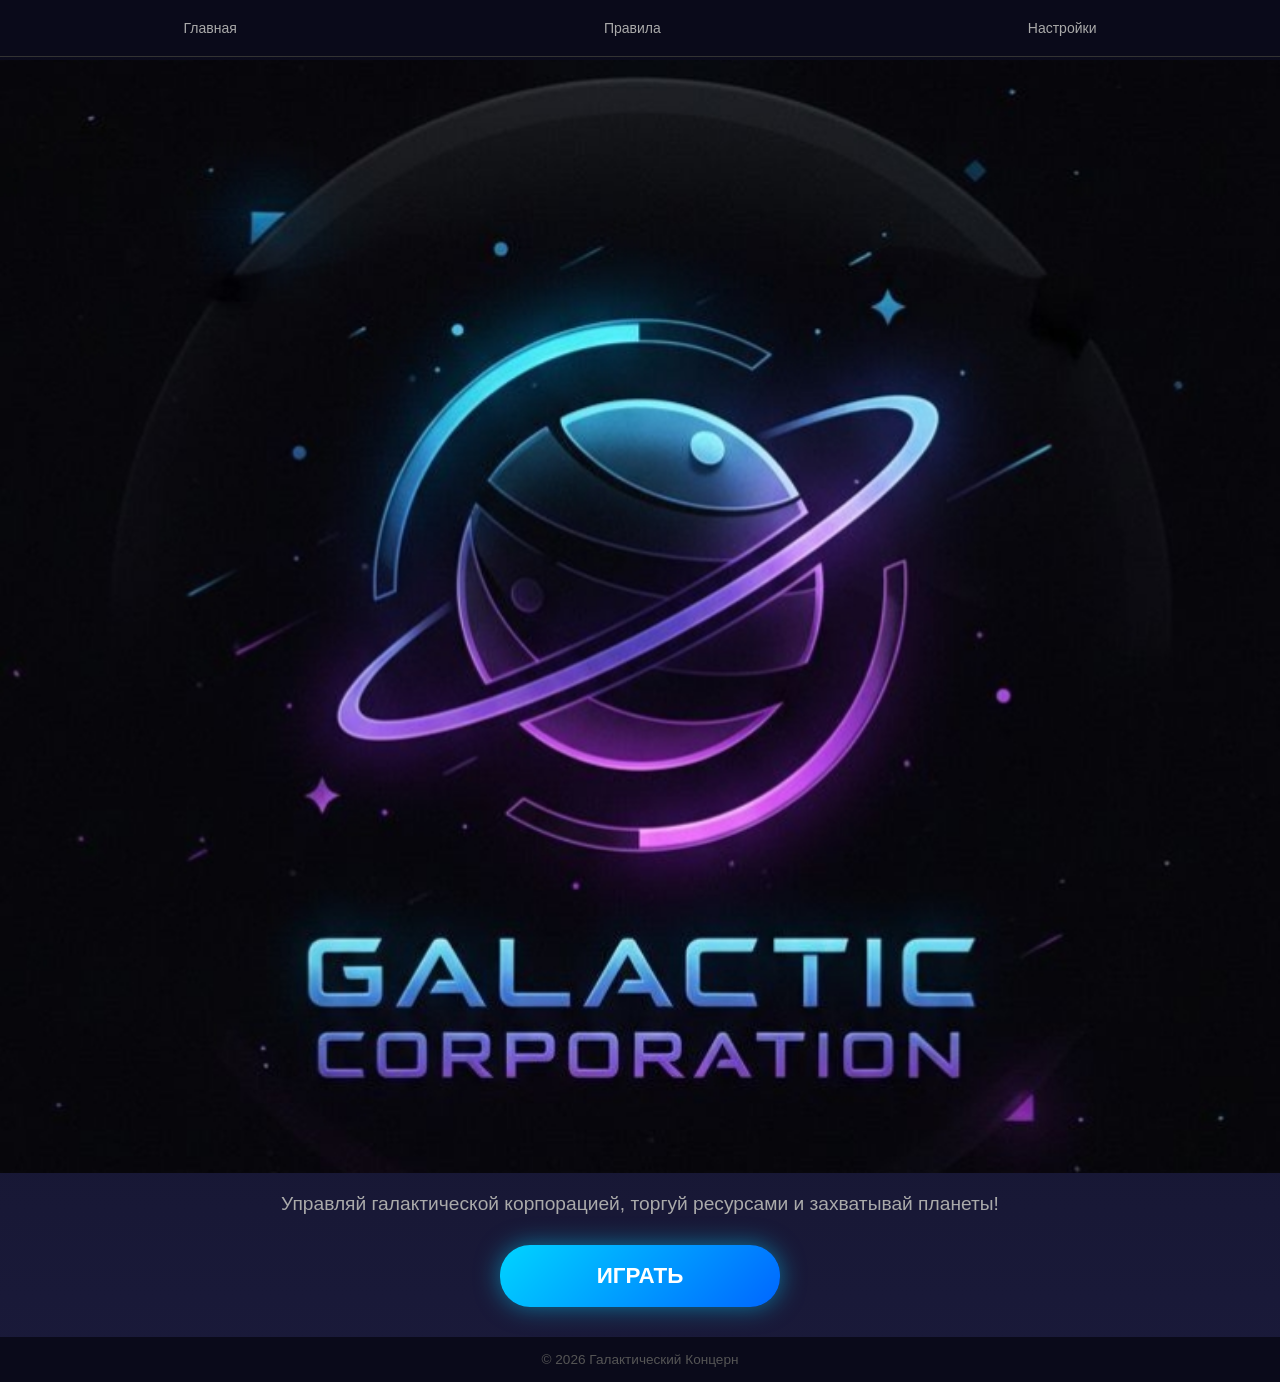
==== index.html @ 987524a6 "Update index.html" ====
<!DOCTYPE html>
<html lang="ru">
<head>
    <meta charset="UTF-8">
    <meta name="viewport" content="width=device-width, initial-scale=1.0">
    <title>Галактический Концерн</title>
    <link rel="stylesheet" href="style.css">
</head>
<body>
    <main>
        <img src="logo.png" alt="Галактический Концерн" class="logo">
        
        <nav class="menu">
            <a href="index.html">Главная</a>
            <a href="rules.html">Правила</a>
            <a href="settings.html">Настройки</a>
        </nav>
        
        <p>Управляй галактической корпорацией, торгуй ресурсами и захватывай планеты!</p>
        
        <a href="#" class="btn">ИГРАТЬ</a>
    </main>

    <footer>
        © 2026 Галактический Концерн
    </footer>
</body>
</html>
---- style.css ----
* {
    margin: 0;
    padding: 0;
    box-sizing: border-box;
}

body {
    padding-top: 60px;
    min-height: 100vh;
    display: flex;
    flex-direction: column;
    background: linear-gradient(180deg, #0a0a1a 0%, #1a1a3a 100%);
    font-family: 'Segoe UI', Tahoma, Geneva, Verdana, sans-serif;
}


main {
    flex: 1;
    padding: 0 !important;
    padding-bottom: 80px;
}

.logo {
    width: 100vw;
    max-width: 100vw;
    display: block;
    margin: 0 !important;
    padding: 0 !important;
}


.menu {
    position: fixed;
    top: 0;
    left: 0;
    right: 0;
    display: flex;
    justify-content: space-around;
    gap: 0;
    margin: 0;
    padding: 15px 0;
    border-bottom: 1px solid #333;
    background: #0a0a1a;
    z-index: 100;
}

.menu a {
    color: #aaa;
    text-decoration: none;
    font-size: 14px;
    padding: 5px 10px;
    transition: color 0.3s;
}

.menu a:hover {
    color: #00d4ff;
}

p {
    color: #aaa;
    font-size: 1.2em;
    text-align: center;
    margin-top: 20px;
}

.btn {
    display: block;
    width: 80%;
    max-width: 280px;
    margin: 30px auto;
    padding: 18px 20px;
    font-size: 1.4em;
    font-weight: bold;
    text-align: center;
    text-decoration: none;
    color: #fff;
    background: linear-gradient(135deg, #00d4ff, #0066ff);
    border-radius: 30px;
    box-shadow: 0 0 25px rgba(0, 212, 255, 0.5);
}

footer {
    padding: 15px;
    text-align: center;
    color: #555;
    font-size: 0.85em;
    background: #0a0a1a;
}
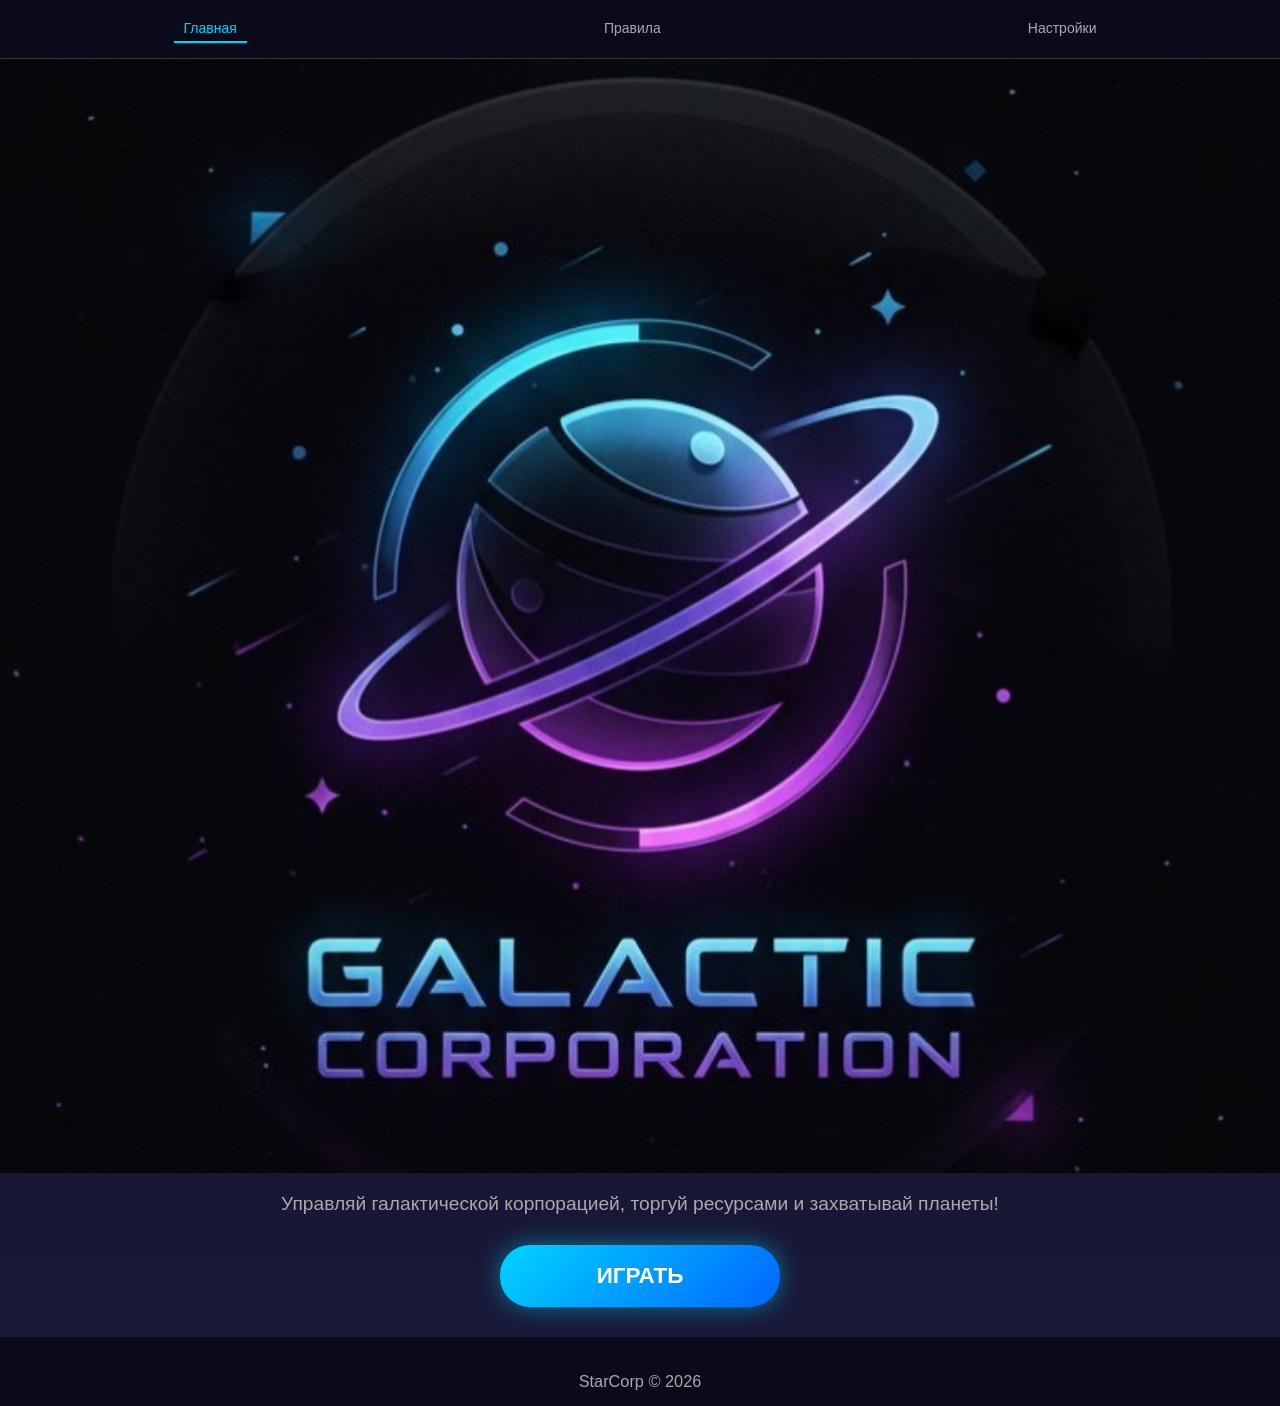
==== commit f072f94e: "Update index.html" ====
--- a/index.html
+++ b/index.html
@@ -12,7 +12,7 @@
         <img src="logo.png" alt="Галактический Концерн" class="logo">
         
         <nav class="menu">
-            <a href="index.html">Главная</a>
+            <a href="index.html" class="active">Главная</a>
             <a href="rules.html">Правила</a>
             <a href="settings.html">Настройки</a>
         </nav>
@@ -23,7 +23,7 @@
     </main>
 
     <footer>
-        © 2026 Галактический Концерн
+      <p>StarCorp © 2026</p>
     </footer>
 </body>
 </html>
--- a/style.css
+++ b/style.css
@@ -64,6 +64,10 @@
     margin-top: 20px;
 }
 
+.menu a.active {
+    color: #00d4ff;
+    border-bottom: 2px solid #00d4ff;
+}
 .btn {
     display: block;
     width: 80%;
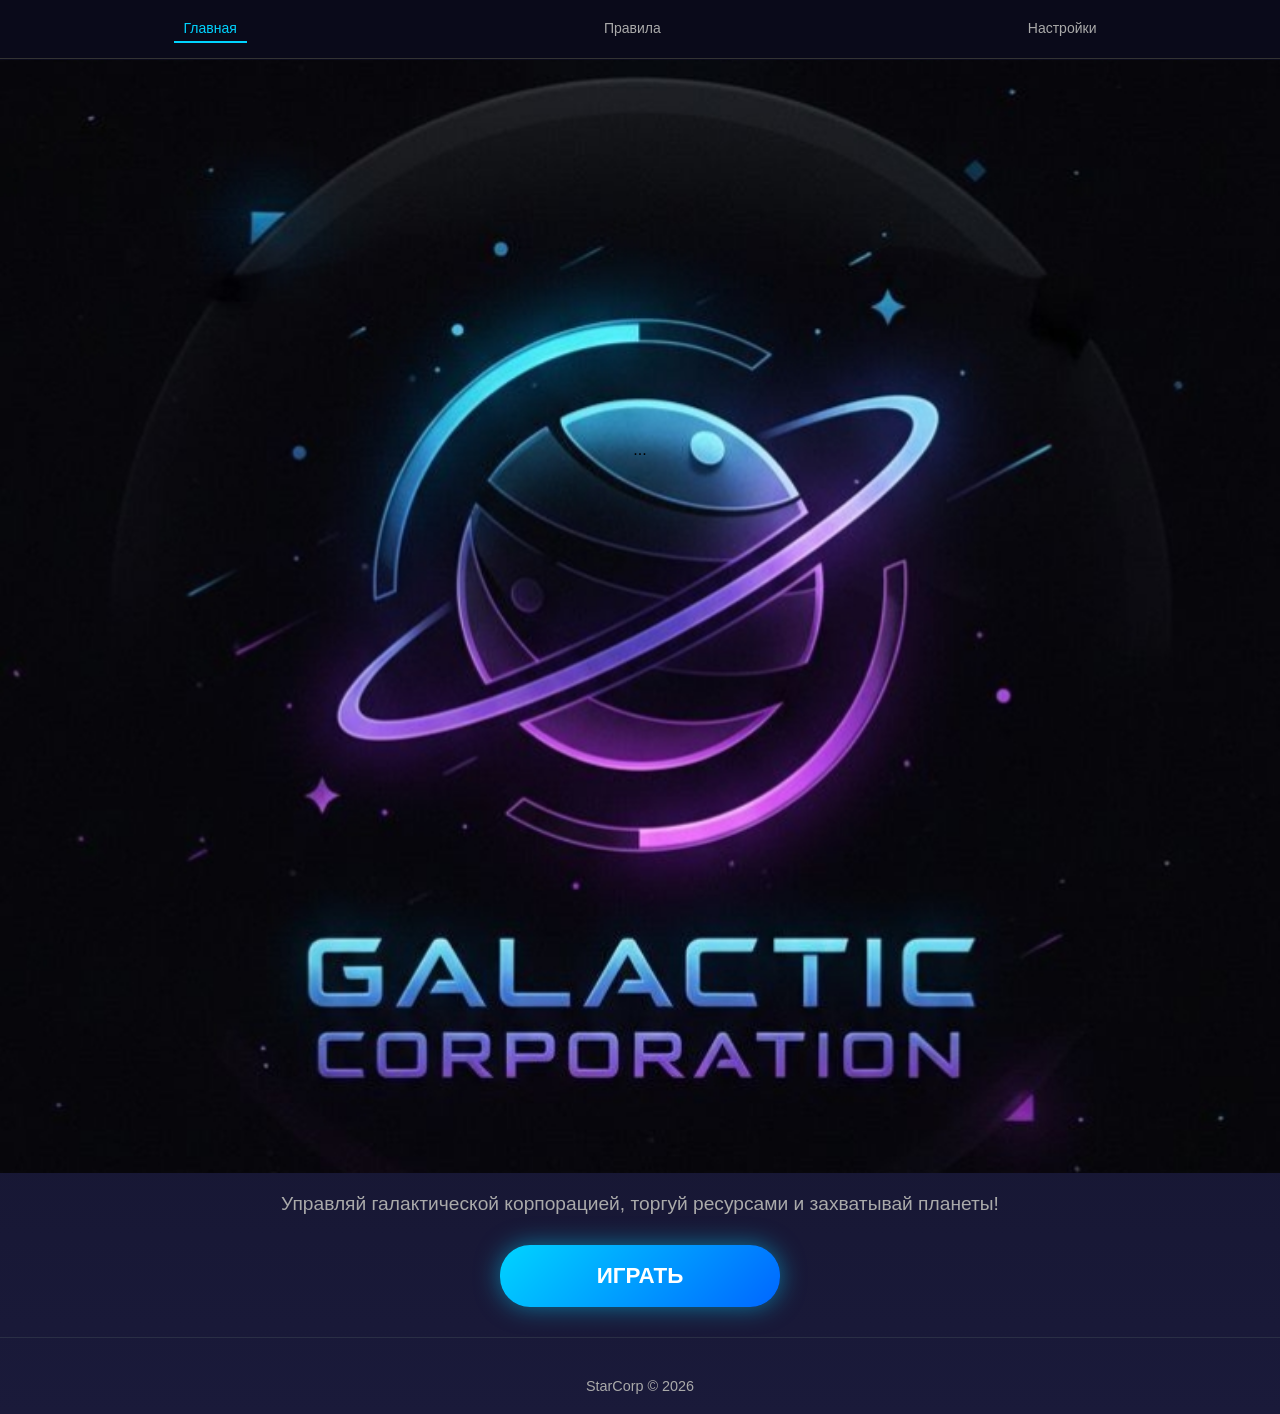
==== commit 3af4024e: "Update index.html" ====
--- a/index.html
+++ b/index.html
@@ -6,8 +6,10 @@
     <meta name="viewport" content="width=device-width, initial-scale=1.0">
     <title>Галактический Концерн</title>
     <link rel="stylesheet" href="style.css">
+    <link rel="stylesheet" href="splash.css">
 </head>
 <body>
+    <div id="splash-screen">...</div>
     <main>
         <img src="logo.png" alt="Галактический Концерн" class="logo">
         
@@ -25,5 +27,6 @@
     <footer>
       <p>StarCorp © 2026</p>
     </footer>
+    <script src="splash.js"></script>
 </body>
 </html>
--- a/style.css
+++ b/style.css
@@ -85,9 +85,10 @@
 }
 
 footer {
-    padding: 15px;
     text-align: center;
-    color: #555;
-    font-size: 0.85em;
-    background: #0a0a1a;
-}+    padding: 20px;
+    color: #6b7280;
+    font-size: 12px;
+    border-top: 1px solid #2a2f45;
+    margin-top: auto;
+}
--- a/splash.css
+++ b/splash.css
@@ -0,0 +1,50 @@
+
+#splash-screen {
+    position: fixed;
+    top: 0;
+    left: 0;
+    width: 100%;
+    height: 100%;
+    background: url('bg.jpg') center/cover no-repeat;
+    display: flex;
+    align-items: center;
+    justify-content: center;
+    z-index: 9999;
+}
+
+.splash-content {
+    text-align: center;
+    background: rgba(0, 0, 0, 0.7);
+    padding: 40px;
+    border-radius: 20px;
+    width: 80%;
+    max-width: 300px;
+}
+
+.splash-content h1 {
+    color: #00d4ff;
+    font-size: 32px;
+    margin-bottom: 30px;
+    text-shadow: 0 0 20px rgba(0, 212, 255, 0.5);
+}
+
+.progress-bar {
+    width: 100%;
+    height: 8px;
+    background: #2a2f45;
+    border-radius: 4px;
+    overflow: hidden;
+    margin-bottom: 16px;
+}
+
+.progress-fill {
+    height: 100%;
+    background: linear-gradient(90deg, #00d4ff, #00ff88);
+    width: 0%;
+    transition: width 0.1s;
+}
+
+.loading-text {
+    color: #6b7280;
+    font-size: 14px;
+}
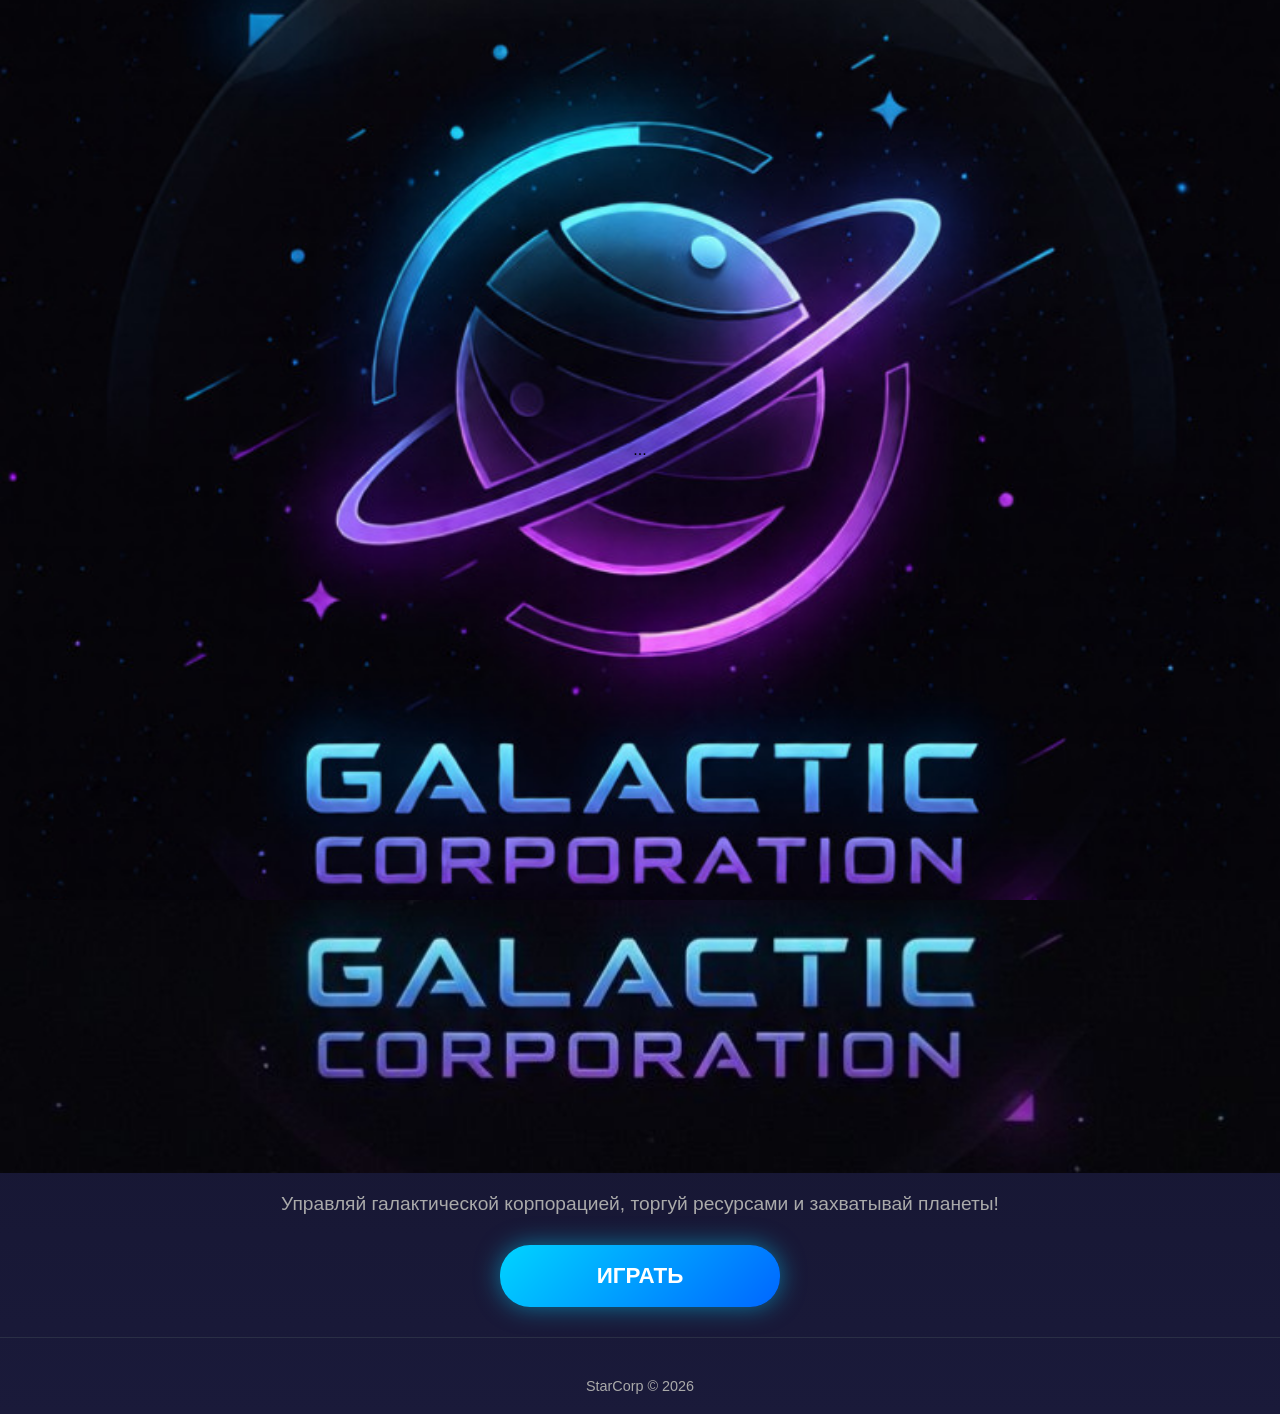
==== commit 1bd44a63: "Update index.html" ====
--- a/index.html
+++ b/index.html
@@ -21,7 +21,7 @@
         
         <p>Управляй галактической корпорацией, торгуй ресурсами и захватывай планеты!</p>
         
-        <a href="#" class="btn">ИГРАТЬ</a>
+        <a href="game.html" class="btn">ИГРАТЬ</a>
     </main>
 
     <footer>
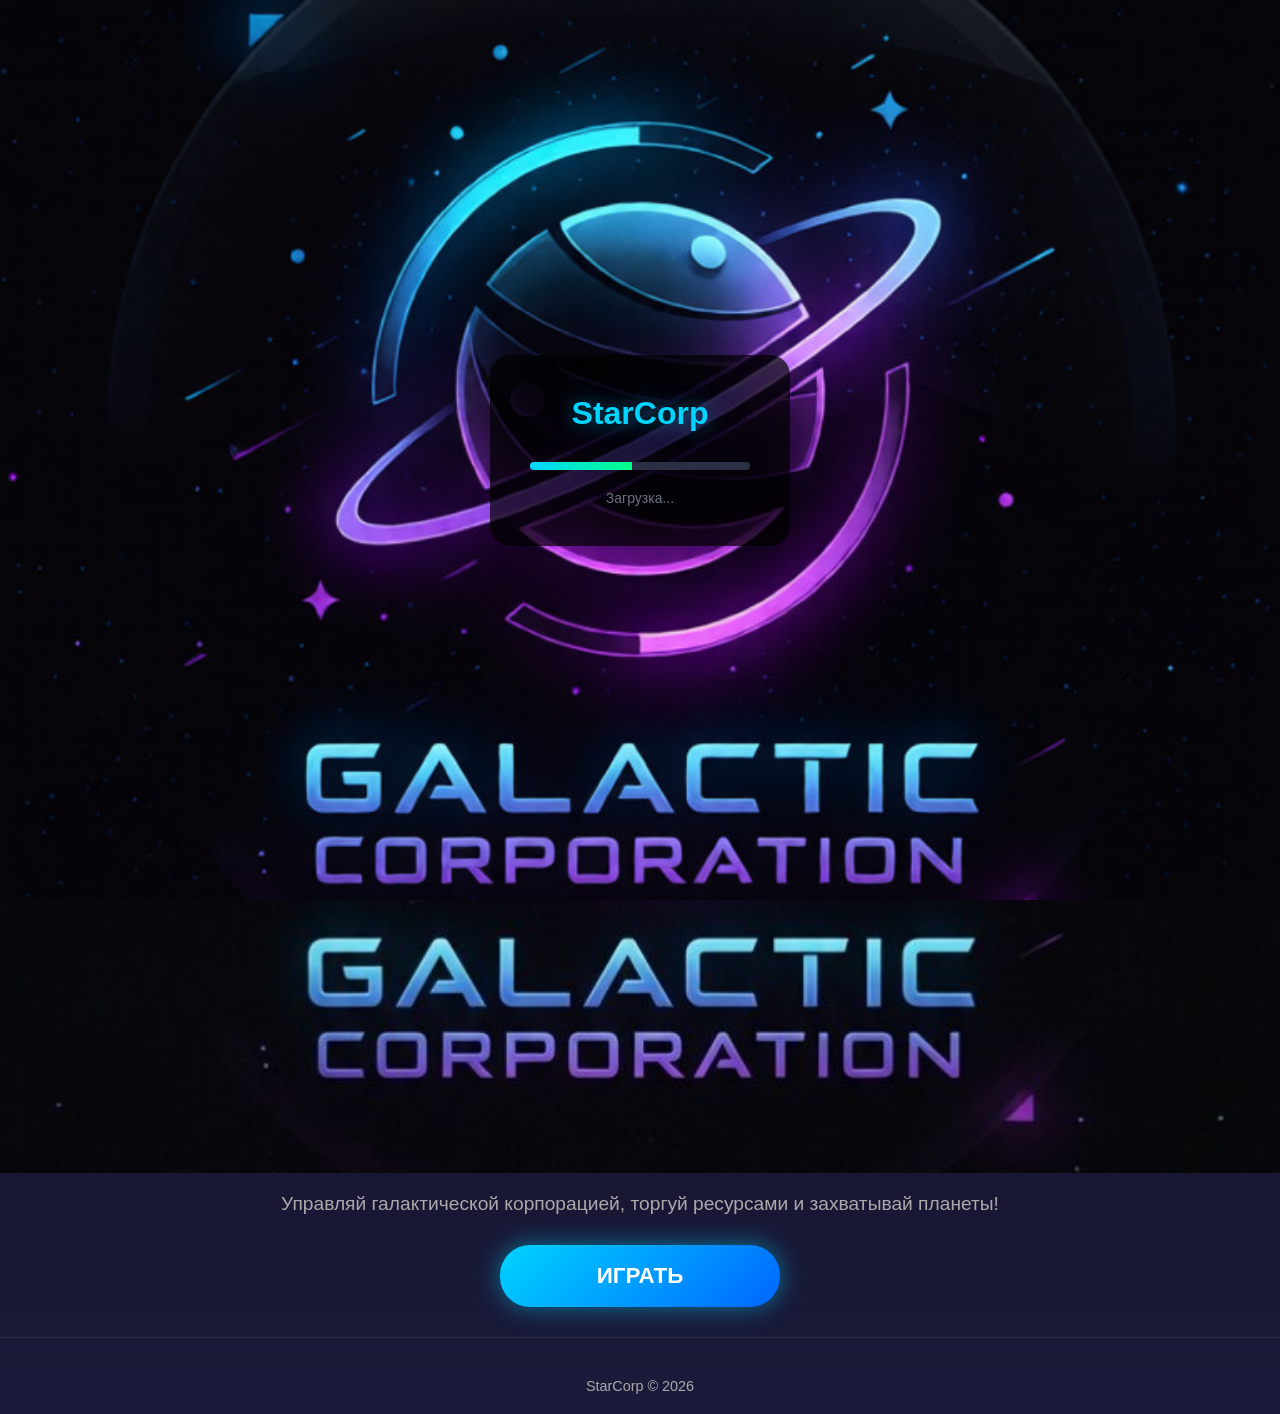
==== commit d3943850: "Update index.html" ====
--- a/index.html
+++ b/index.html
@@ -9,7 +9,15 @@
     <link rel="stylesheet" href="splash.css">
 </head>
 <body>
-    <div id="splash-screen">...</div>
+    <div id="splash-screen">
+      <div class="splash-content">
+          <h1>StarCorp</h1>
+            <div class="progress-bar">
+              <div class="progress-fill"></div>
+          </div>
+          <p class="loading-text">Загрузка...</p>
+      </div>
+    </div>
     <main>
         <img src="logo.png" alt="Галактический Концерн" class="logo">
         
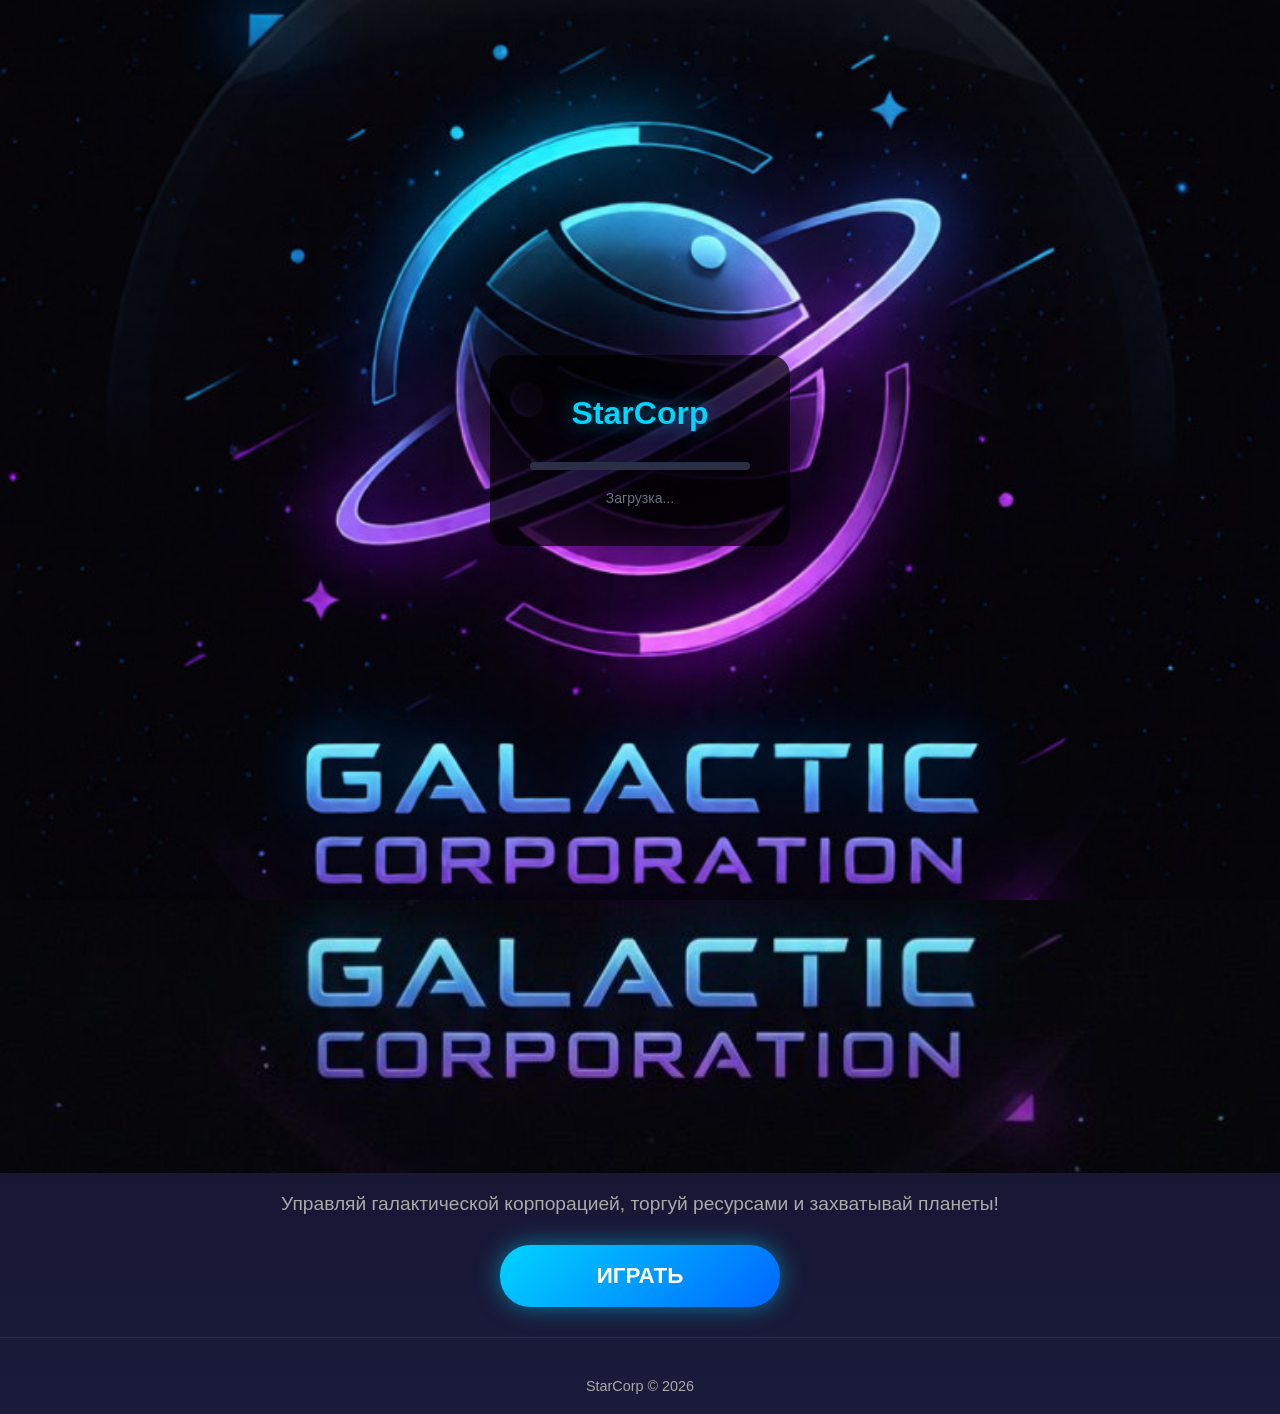
==== commit 8ed8885d: "Update index.html" ====
--- a/index.html
+++ b/index.html
@@ -29,7 +29,7 @@
         
         <p>Управляй галактической корпорацией, торгуй ресурсами и захватывай планеты!</p>
         
-        <a href="game.html" class="btn">ИГРАТЬ</a>
+        <a href="#" class="btn" onclick="showSplash(); return false;">ИГРАТЬ</a>
     </main>
 
     <footer>
